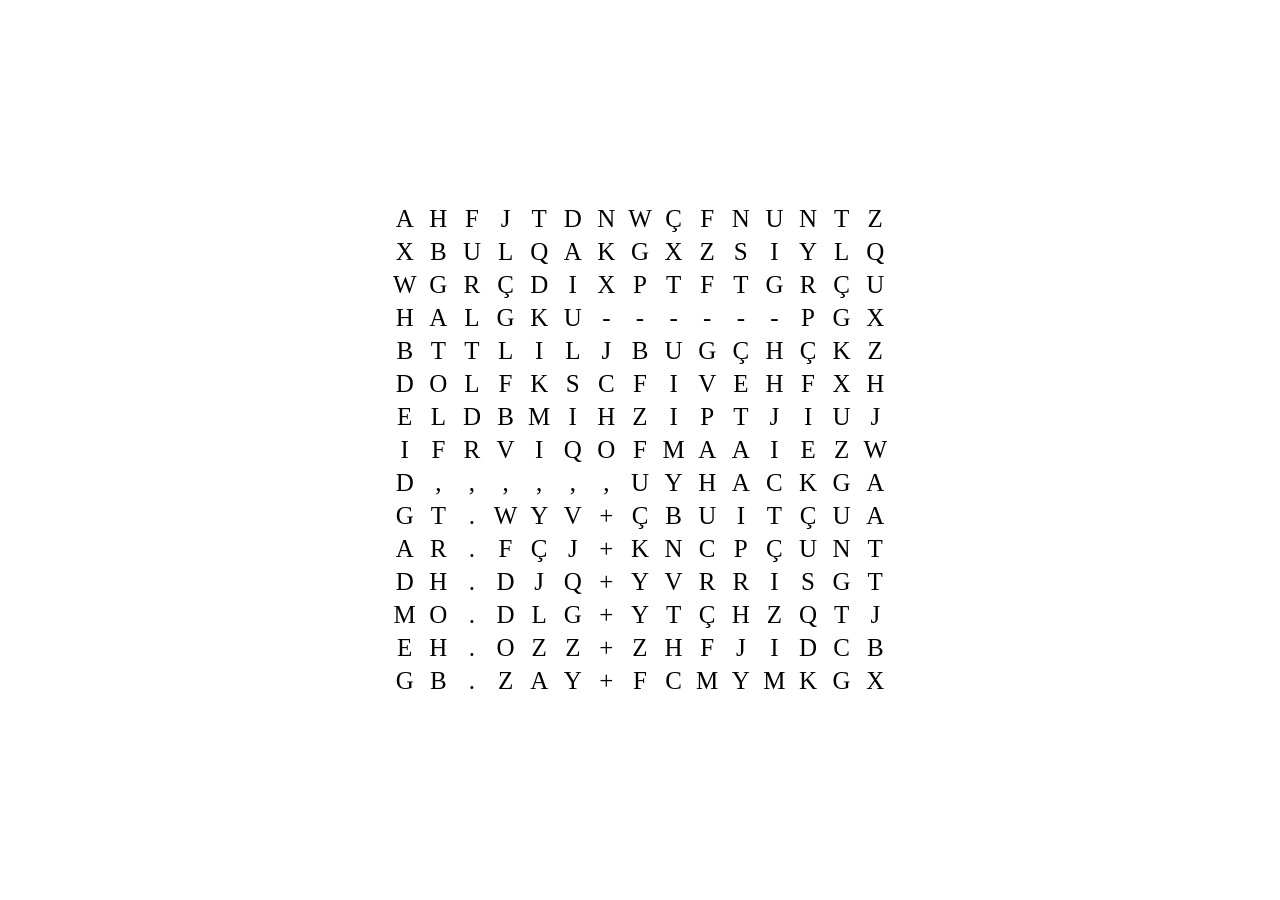
==== index.html @ cd0bfe1e "começei o projeto: fiz o sistema de gerar letras aleatórias e palavras TODO: adicionar a funcionalid" ====
<!DOCTYPE html>
<html lang="pt-BR">
<head>
    <meta charset="UTF-8">
    <meta name="viewport" content="width=device-width, initial-scale=1.0">
    <title>Caça Palavras</title>
    <style>
        * {
            margin: 0;
            padding: 0;
        }
        body {
            display: flex;
            justify-content: center;
            align-items: center;
            height: 100vh;
        }

        #div_principal {
            display: flex;
            flex-direction: column;
            row-gap: 5px;
        }
        
        .div_linha {
            display: grid;
            grid-template-columns: repeat(15, 1fr);
            column-gap: 10px;
        }

        .div_linha div {
            font-size: 25px;
            text-align: center;
        }
    </style>
</head>
<body>
    <div id="div_principal">
    </div>
    <script src="js/gerarCaca.js"></script>
</body>
</html>
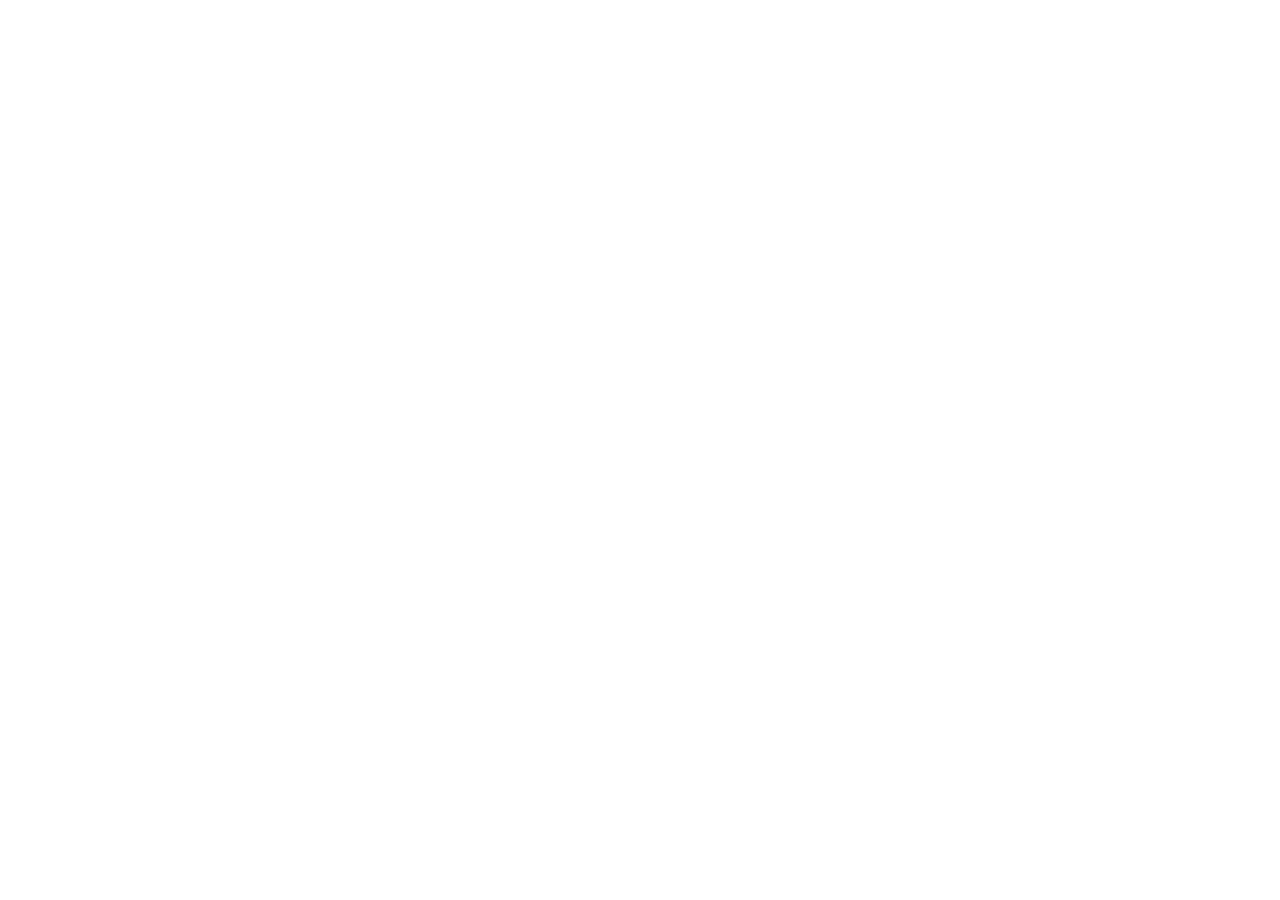
==== commit 3a73564f: "terminei a parte de gerar o caça palavras" ====
--- a/index.html
+++ b/index.html
@@ -11,6 +11,7 @@
         }
         body {
             display: flex;
+            flex-direction: column;
             justify-content: center;
             align-items: center;
             height: 100vh;
@@ -32,9 +33,13 @@
             font-size: 25px;
             text-align: center;
         }
+        h1 {
+            margin-bottom: 20px;
+        }
     </style>
 </head>
 <body>
+    <h1 id="palavras_lista"></h1>
     <div id="div_principal">
     </div>
     <script src="js/gerarCaca.js"></script>
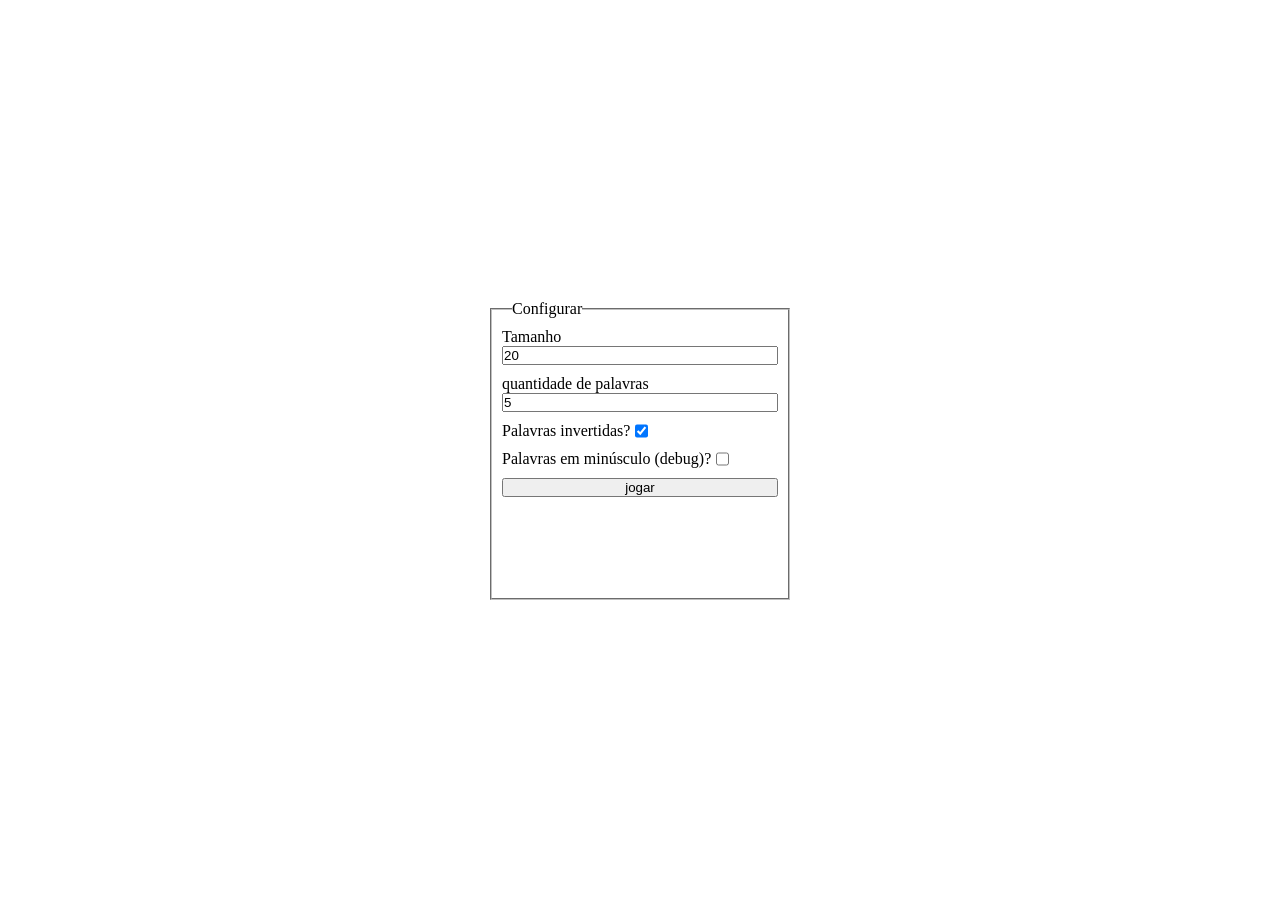
==== commit f55d1bc2: "fiz quase todos TODOs, e adicionei mais alguns" ====
--- a/index.html
+++ b/index.html
@@ -3,45 +3,30 @@
 <head>
     <meta charset="UTF-8">
     <meta name="viewport" content="width=device-width, initial-scale=1.0">
-    <title>Caça Palavras</title>
-    <style>
-        * {
-            margin: 0;
-            padding: 0;
-        }
-        body {
-            display: flex;
-            flex-direction: column;
-            justify-content: center;
-            align-items: center;
-            height: 100vh;
-        }
-
-        #div_principal {
-            display: flex;
-            flex-direction: column;
-            row-gap: 5px;
-        }
-        
-        .div_linha {
-            display: grid;
-            grid-template-columns: repeat(15, 1fr);
-            column-gap: 10px;
-        }
-
-        .div_linha div {
-            font-size: 25px;
-            text-align: center;
-        }
-        h1 {
-            margin-bottom: 20px;
-        }
-    </style>
+    <title>Caça Palavras - configuração</title>
+    <link rel="stylesheet" href="style.css">
 </head>
 <body>
-    <h1 id="palavras_lista"></h1>
-    <div id="div_principal">
-    </div>
-    <script src="js/gerarCaca.js"></script>
+    <fieldset id="configurar_field">
+        <legend>Configurar</legend>
+        <div>
+            <label for="tamanhoInput">Tamanho</label>
+            <input type="number" placeholder="tamanho (Ex.: 20x20)" id="tamanhoInput" value="20">
+        </div>
+        <div>
+            <label for="quantidadePalavras">quantidade de palavras</label>
+            <input type="number" placeholder="quantidade de palavras (Ex.: 5)" id="quantidadePalavras" value="5">
+        </div>
+        <div class="checkbox_div">
+            <label for="inverterPalavras">Palavras invertidas?</label>
+            <input type="checkbox" id="inverterPalavras" value="checked" checked>
+        </div>
+        <div class="checkbox_div">
+            <label for="minusculo">Palavras em minúsculo (debug)?</label>
+            <input type="checkbox" id="minusculo">
+        </div>
+        <button onclick="config.jogar()">jogar</button>
+    </fieldset>
+    <script src="js/configurarUI.js"></script>
 </body>
 </html>
--- a/style.css
+++ b/style.css
@@ -0,0 +1,74 @@
+* {
+    margin: 0;
+    padding: 0;
+    box-sizing: border-box;
+}
+
+body {
+    display: flex;
+    flex-direction: column;
+    justify-content: center;
+    align-items: center;
+    min-height: 100vh;
+    padding: 20px;
+}
+
+#div_principal {
+    display: flex;
+    flex-direction: column;
+    zoom: clamp(0.3, min(calc(100vw / (20 * 35px)), calc(85vh / (20 * 35px))), 1);
+}
+
+.div_linha {
+    display: grid;
+    grid-template-columns: repeat(15, 1fr);
+}
+
+.div_linha div {
+    font-size: 25px;
+    text-align: center;
+}
+
+h1 {
+    margin-bottom: 20px;
+    text-align: center;
+}
+
+.div_letra {
+    padding-left: 5px;
+    padding-right: 5px;
+    padding-bottom: 2.5px;
+    padding-top: 2.5px;
+    user-select: none;
+}
+.div_letra_selecionada {
+    background: rgb(100, 100, 100);
+}
+
+.div_letra_ganha {
+    background: rgb(0, 100, 0);
+}
+
+#configurar_field {
+    height: 300px;
+    width: 300px;
+    padding: 10px;
+    display: flex;
+    flex-direction: column;
+    gap: 10px;
+}
+
+#configurar_field legend {
+    margin-left: 10px;
+}
+
+#configurar_field div {
+    display: flex;
+    flex-direction: column;
+}
+
+#configurar_field .checkbox_div {
+    display: flex;
+    flex-direction: row;
+    gap: 5px;
+}
